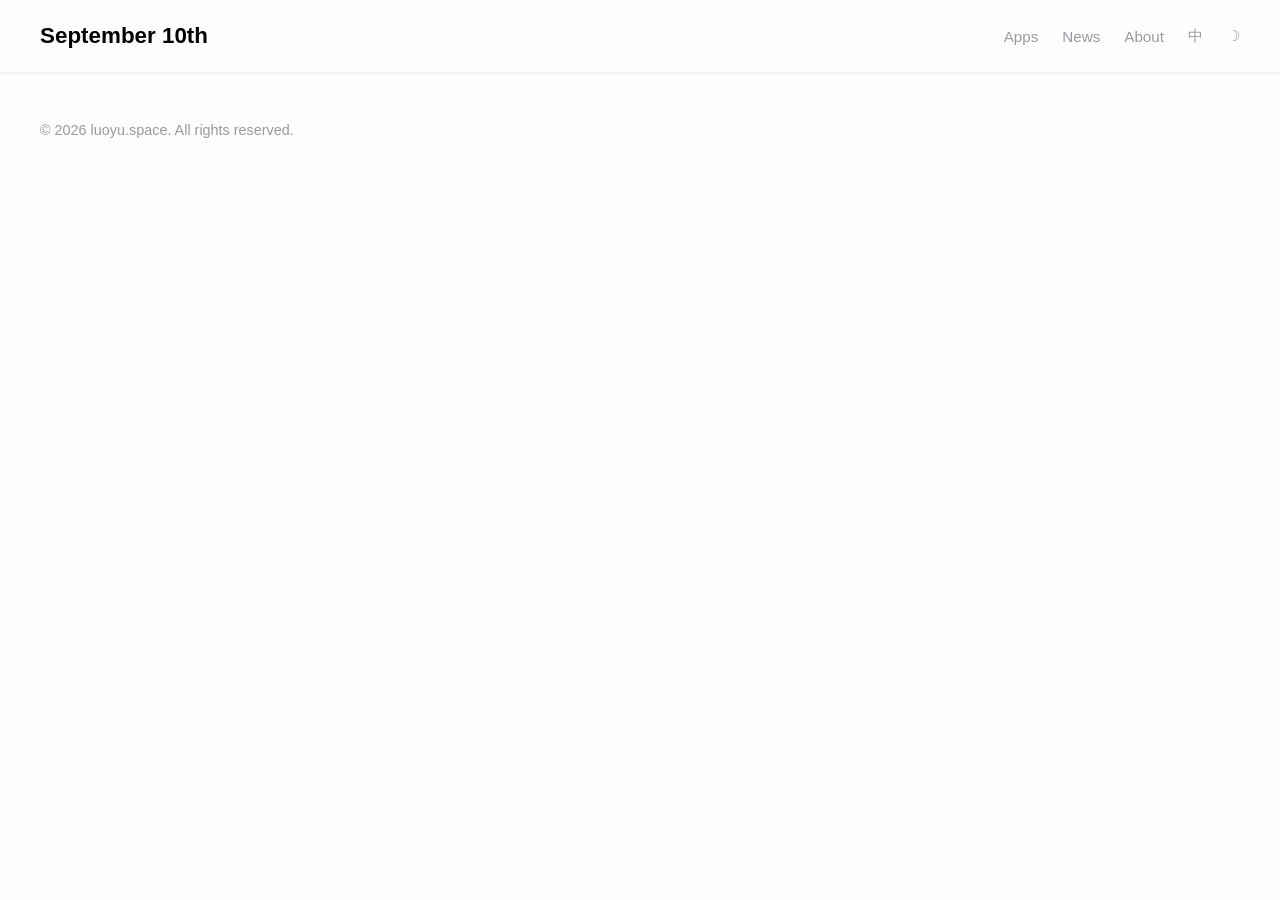
==== apps/sync-slate/index.html @ c03c420f "[Modify] app detail page" ====
<!DOCTYPE html>
<html lang="en">

<head>
  <meta charset="UTF-8">
  <meta name="viewport" content="width=device-width, initial-scale=1.0">
  <title>Sync-Slate - Sep10</title>


  <link rel="stylesheet" href="/assets/css/base.css" />
  <link rel="stylesheet" href="/assets/css/layout.css" />
  <link rel="stylesheet" href="/assets/css/components.css" />
</head>

<body>

  <site-header></site-header>
  <main>

  </main>

  <site-footer></site-footer>

  <script type="module" src="/assets/js/main.js"></script>
</body>

</html>
---- assets/css/base.css ----
:root {
    --color-bg: #fdfdfd;
    --color-light-grey-bg: #f5f6f7;
    --color-surface: #18181b;
    --color-header: #fefefe;

    --color-text: #010101;
    --color-text-secondary: #9a9aa1;

    --color-border: rgba(160, 160, 160, 0.1);

    --container-width: 1200px;

    --font-system:
        -apple-system,
        BlinkMacSystemFont,
        "SF Pro Display",
        "Helvetica Neue",
        sans-serif;
}

* {
    margin: 0;
    padding: 0;
    box-sizing: border-box;
}

html {
    font-size: 16px;
}

body {
    background: var(--color-bg);
    color: var(--color-text);

    font-family: var(--font-system);

    -webkit-font-smoothing: antialiased;
    text-rendering: optimizeLegibility;
}

img {
    display: block;
    max-width: 100%;
}

a {
    color: inherit;
    text-decoration: none;
}

button {
    background: none;
    border: none;
    color: inherit;
    font: inherit;
    cursor: pointer;
}
---- assets/css/layout.css ----
.container {
    width: min(100% - 48px, var(--container-width));
    margin: 0 auto;
}

.site-header {
    position: sticky;
    top: 0;

    backdrop-filter: blur(20px);

    border-bottom: 1px solid var(--color-border);

    z-index: 100;
}

.header-inner {
    height: 72px;

    display: flex;
    align-items: center;
    justify-content: space-between;
}

.site-nav {
    display: flex;
    align-items: center;
    gap: 24px;
}

/* -------------------- hero -------------------- */
.hero {
    /* min-height: calc(100vh - 72px); */
    min-height: calc(76vh - 72px);

    display: flex;
    align-items: center;
}

.hero-inner {
    width: 100%;

    display: grid;
    grid-template-columns: 1.1fr 0.9fr;
    gap: 64px;
    align-items: center;
}

.hero-content {
    max-width: 660px;
}
---- assets/css/components.css ----
/* -------------------------------------------- */
.site-logo {
    font-size: 1.4rem;
    font-weight: 600;
    /* letter-spacing: -0.02em; */
}

.site-header {
    background-color: var(--color-header);
}

.site-nav a,
.site-nav button {
    font-size: 0.95rem;

    color: var(--color-text-secondary);

    transition:
        color 0.2s ease,
        opacity 0.2s ease;
}

.site-nav a:hover,
.site-nav button:hover {
    color: var(--color-text);
}

/* ---------------------- hero --------------------- */
.hero {
    background-color: var(--color-light-grey-bg);
}

.hero-inner {
    margin-left: 20px;
    margin-right: 20px;
}

.hero-label {
    font-size: 0.9rem;
    letter-spacing: 0.08em;
    text-transform: uppercase;

    color: var(--color-text-secondary);
    margin-bottom: 10px;
}

.hero-title {
    font-size: clamp(3rem, 2vw, 6.4rem);
    line-height: 0.95;
    margin-bottom: 10px;
}

.hero-description {
    max-width: 560px;

    font-size: 1.15rem;
    line-height: 1.7;

    color: var(--color-text-secondary);

    margin-bottom: 40px;
}

.hero-actions {
    display: flex;
    gap: 16px;
}

.button-primary {
    display: inline-flex;
    align-items: center;
    justify-content: center;

    height: 48px;
    padding: 0 24px;

    border-radius: 999px;

    background: #ffffff;
    color: #000000;

    font-size: 0.95rem;
    font-weight: 500;

    transition:
        transform 0.2s ease,
        opacity 0.2s ease;
}

.button-primary:hover {
    opacity: 0.92;
    transform: translateY(-1px);
}

.button-secondary {
    display: inline-flex;
    align-items: center;
    justify-content: center;
    height: 48px;
    padding: 0 24px;
    border-radius: 999px;
    border: 1px solid var(--color-border);
    color: var(--color-text);
    transition: transform 0.2s ease,
        border-color 0.2s ease;
}

.button-secondary:hover {
    transform: translateY(-1px);
    border-color: rgba(255, 255, 255, 0.2);
}

.hero-visual {
    display: flex;
    justify-content: center;
}

.hero-image-wrap {
    width: 100%;
    max-width: 560px;
    border-radius: 30px;
    overflow: hidden;
    border: 1px solid var(--color-border);
    background: #ffffff;
}

.hero-image {
    display: block;
    width: 100%;
    height: auto;
}

/* ------------------ footer ------------------ */

.site-footer {
    padding: 48px 0;
    border-top: 1px solid var(--color-border);
}

.footer-text {
    font-size: 0.9rem;
    color: var(--color-text-secondary);
}

/* ----------------- section area ------------------- */
.section-header {
    margin: 80px 0 32px;
}

.section-header h2 {
    font-size: 2rem;
    letter-spacing: -0.03em;
}

.section-header p {
    margin-top: 8px;
    color: var(--color-text-secondary);
}

/* ------------------- home section apps -------------------- */

apps-section {
    background-color: var(--color-light-grey-bg);
}

.apps-grid {
    display: grid;
    grid-template-columns: repeat(auto-fill, minmax(190px, 1fr));
    gap: 16px;
}

.app-card {
    display: flex;
    flex-direction: column;
    gap: 16px;
    padding: 25px 8px 25px 25px;
    border: 1px solid var(--color-border);
    border-radius: 8px;
    background:
        linear-gradient(180deg,
            rgba(255, 255, 255, 0.04),
            rgba(255, 255, 255, 0.02));
    transition:
        transform 0.25s ease,
        border-color 0.25s ease,
        background 0.25s ease;
}

.app-card:hover {
    transform: translateY(-1px);
    border-color: rgba(160, 160, 160, 0.15);
    background:
        linear-gradient(180deg,
            rgba(255, 255, 255, 0.06),
            rgba(255, 255, 255, 0.03));
}

.app-icon {
    width: 80px;
    height: 80px;
    object-fit: cover;

    display: block;
    align-items: center;
    justify-content: center;

    border-radius: 22%;
    border: 1px solid rgba(0, 0, 0, 0.1);
    font-size: 14px;

    filter: drop-shadow(0 10px 15px rgba(0, 0, 0, 0.1)) drop-shadow(0 4px 10px rgba(0, 0, 0, 0.2));
}

.app-card-title {
    font-size: 1.2rem;
    font-weight: 600;
    letter-spacing: 0.02em;
}

.app-card-desc {
    font-size: 0.95rem;
    color: var(--color-text-secondary);
    line-height: 1.5;
}

.app-tags {
    display: flex;
    flex-wrap: wrap;
    gap: 8px;
}

.app-tag {
    padding: 6px 10px;
    border-radius: 8px;
    border: 1px solid rgba(0, 0, 0, 0.1);
    background: rgba(255, 255, 255, 0.06);
    color: var(--color-text-primary);
    font-size: 0.78rem;
    font-weight: 600;
    width: fit-content;
}

/* ------------------- home section about ------------------- */

.about-section {
    margin: 100px 0;
    background-color: #ffffff;
}

.about-head {
    margin-bottom: 40px;
}

.about-head h2 {
    font-size: 2rem;
    letter-spacing: -0.03em;
}

.about-head p {
    margin-top: 8px;
    color: var(--color-text-secondary);
}

.about-grid {
    display: grid;
    grid-template-columns: repeat(auto-fit, minmax(260px, 1fr));
    gap: 24px;
}

.about-item {
    display: flex;
    gap: 14px;

    padding: 18px;

    border: 1px solid var(--color-border);
    border-radius: 16px;

    background: rgba(255, 255, 255, 0.02);
}

.about-icon {
    width: 28px;
    height: 28px;

    display: flex;
    align-items: center;
    justify-content: center;

    color: var(--color-text-secondary);

    font-size: 12px;
}

.about-title {
    font-size: 1rem;
    font-weight: 500;
    margin-bottom: 6px;
}

.about-desc {
    font-size: 0.92rem;
    color: var(--color-text-secondary);
    line-height: 1.5;
}

/* ---------------- home section news ------------------ */

.news-section {
    margin: 100px 0;
}

.news-list {
    display: flex;
    flex-direction: column;
    gap: 12px;
}

.news-item {
    display: flex;
    justify-content: space-between;
    align-items: baseline;

    padding: 16px 18px;

    border: 1px solid var(--color-border);
    border-radius: 14px;

    background: rgba(255, 255, 255, 0.02);

    transition: transform 0.2s ease, border-color 0.2s ease;
}

.news-item:hover {
    transform: translateY(-2px);
    border-color: rgba(255, 255, 255, 0.2);
}

.news-date {
    font-size: 0.85rem;
    color: var(--color-text-secondary);

    min-width: 120px;
}

.news-title {
    flex: 1;

    font-size: 0.95rem;
    font-weight: 500;
}

/* -------------------------------------------------- */
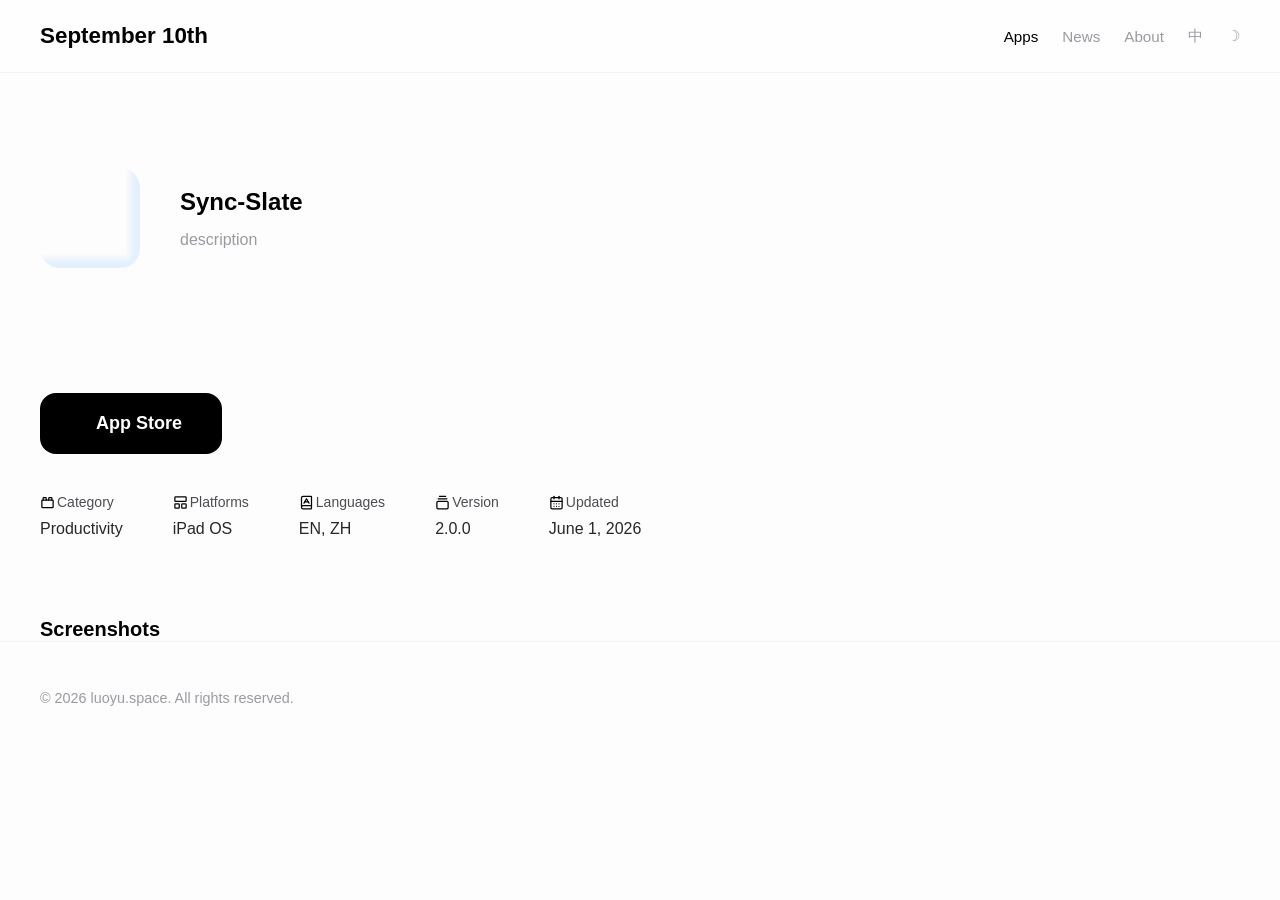
==== commit d9ff0a67: "[Modify] build app detail page" ====
--- a/apps/sync-slate/index.html
+++ b/apps/sync-slate/index.html
@@ -6,19 +6,31 @@
   <meta name="viewport" content="width=device-width, initial-scale=1.0">
   <title>Sync-Slate - Sep10</title>
 
-
   <link rel="stylesheet" href="/assets/css/base.css" />
   <link rel="stylesheet" href="/assets/css/layout.css" />
   <link rel="stylesheet" href="/assets/css/components.css" />
+  <link rel="stylesheet" href="/apps/components/app-detail.css" />
 </head>
 
-<body>
+<body data-page="apps">
 
   <site-header></site-header>
   <main>
 
+    <app-sec-hero app-icon="/assets/img/placeholder-grid-10.png" title="Sync-Slate" description="description"
+      image="image" app-btn-first-icon="/assets/icon/apple.svg" app-btn-first-text="App Store"
+      d_g_category_icon="/assets/icon/toy-brick.svg" d_g_category_name="Category" d_g_category_value="Productivity"
+      d_g_platform_icon="/assets/icon/layout-panel-top.svg" d_g_platform_name="Platforms" d_g_platform_value="iPad OS"
+      d_g_langs_icon="/assets/icon/book-a.svg" d_g_langs_name="Languages" d_g_langs_value="EN, ZH"
+      d_g_ver_icon="/assets/icon/gallery-vertical-end.svg" d_g_ver_name="Version" d_g_ver_value="2.0.0"
+      d_g_date_icon="/assets/icon/calendar-days.svg" d_g_date_name="Updated" d_g_date_value="June 1, 2026">
+    </app-sec-hero>
+
+    <app-sec-screenshot>
+    </app-sec-screenshot>
+
+
   </main>
-
   <site-footer></site-footer>
 
   <script type="module" src="/assets/js/main.js"></script>
--- a/assets/css/layout.css
+++ b/assets/css/layout.css
@@ -31,14 +31,15 @@
 /* -------------------- hero -------------------- */
 .hero {
     /* min-height: calc(100vh - 72px); */
-    min-height: calc(76vh - 72px);
+    min-height: calc(60vh - 72px);
+    /* 690px or 570px */
 
     display: flex;
     align-items: center;
 }
 
 .hero-inner {
-    width: 100%;
+    /* width: 100%; */
 
     display: grid;
     grid-template-columns: 1.1fr 0.9fr;
@@ -48,4 +49,11 @@
 
 .hero-content {
     max-width: 660px;
+}
+
+/* ---------------------- app hero --------------------- */
+.app-hero {
+    min-height: calc(50vh - 72px);
+    display: flex;
+    align-items: center;
 }
--- a/assets/css/components.css
+++ b/assets/css/components.css
@@ -1,4 +1,4 @@
-/* -------------------------------------------- */
+/* --------------------- header --------------------- */
 .site-logo {
     font-size: 1.4rem;
     font-weight: 600;
@@ -25,7 +25,40 @@
     color: var(--color-text);
 }
 
-/* ---------------------- hero --------------------- */
+/* 高亮 nav 中已打开的页面 */
+.site-nav a.active {
+    color: var(--color-text);
+}
+
+/* ------------------ footer ------------------ */
+
+.site-footer {
+    padding: 48px 0;
+    border-top: 1px solid var(--color-border);
+}
+
+.footer-text {
+    font-size: 0.9rem;
+    color: var(--color-text-secondary);
+}
+
+
+/* ----------------- section area ------------------- */
+.section-header {
+    margin: 80px 0 32px;
+}
+
+.section-header h2 {
+    font-size: 2rem;
+    letter-spacing: -0.03em;
+}
+
+.section-header p {
+    margin-top: 8px;
+    color: var(--color-text-secondary);
+}
+
+/* ---------------------- home hero --------------------- */
 .hero {
     background-color: var(--color-light-grey-bg);
 }
@@ -130,31 +163,37 @@
     height: auto;
 }
 
-/* ------------------ footer ------------------ */
-
-.site-footer {
-    padding: 48px 0;
-    border-top: 1px solid var(--color-border);
-}
-
-.footer-text {
-    font-size: 0.9rem;
-    color: var(--color-text-secondary);
-}
-
-/* ----------------- section area ------------------- */
-.section-header {
-    margin: 80px 0 32px;
-}
-
-.section-header h2 {
-    font-size: 2rem;
-    letter-spacing: -0.03em;
-}
-
-.section-header p {
-    margin-top: 8px;
-    color: var(--color-text-secondary);
+/* ------------------- page hero ------------------- */
+
+.page-hero {
+    padding: 60px 0 10px;
+}
+
+.page-label {
+    margin-bottom: 20px;
+
+    color: var(--color-text-secondary);
+
+    text-transform: uppercase;
+    letter-spacing: 0.08em;
+
+    font-size: 0.82rem;
+}
+
+.page-title {
+    font-size: clamp(3rem, 8vm, 5rem);
+
+    line-height: 0.95;
+
+    letter-spacing: -0.05em;
+    margin-bottom: 30px;
+}
+
+.page-description {
+    max-width: 640px;
+    color: var(--color-text-secondary);
+    line-height: 1.8;
+    font-size: 1.05rem;
 }
 
 /* ------------------- home section apps -------------------- */
@@ -173,13 +212,14 @@
     display: flex;
     flex-direction: column;
     gap: 16px;
-    padding: 25px 8px 25px 25px;
+    padding: 24px 8px 24px 24px;
     border: 1px solid var(--color-border);
     border-radius: 8px;
-    background:
+    /* background:
         linear-gradient(180deg,
             rgba(255, 255, 255, 0.04),
-            rgba(255, 255, 255, 0.02));
+            rgba(255, 255, 255, 0.02)); */
+    background-color: #ffffff;
     transition:
         transform 0.25s ease,
         border-color 0.25s ease,
@@ -189,10 +229,10 @@
 .app-card:hover {
     transform: translateY(-1px);
     border-color: rgba(160, 160, 160, 0.15);
-    background:
+    /* background:
         linear-gradient(180deg,
             rgba(255, 255, 255, 0.06),
-            rgba(255, 255, 255, 0.03));
+            rgba(255, 255, 255, 0.03)); */
 }
 
 .app-icon {
@@ -214,7 +254,7 @@
 .app-card-title {
     font-size: 1.2rem;
     font-weight: 600;
-    letter-spacing: 0.02em;
+    letter-spacing: 0.03em;
 }
 
 .app-card-desc {
@@ -232,76 +272,88 @@
 .app-tag {
     padding: 6px 10px;
     border-radius: 8px;
+
     border: 1px solid rgba(0, 0, 0, 0.1);
     background: rgba(255, 255, 255, 0.06);
     color: var(--color-text-primary);
     font-size: 0.78rem;
     font-weight: 600;
     width: fit-content;
+
+    display: inline-flex;
+    align-items: center;
+    gap: 5px;
+}
+
+.app-tag-icon {
+    width: 14px;
+    height: 14px;
+    opacity: 0.9;
 }
 
 /* ------------------- home section about ------------------- */
 
 .about-section {
-    margin: 100px 0;
-    background-color: #ffffff;
+    position: relative;
+    margin: 100px 0 80px 0;
+    overflow: hidden;
+    background-color: var(--color-light-grey-bg);
+}
+
+.about-background {
+    position: absolute;
+    inset: 0;
+
+    background: radial-gradient(circle at right center, rgba(255, 255, 255, 0.06), transparent 45%);
+
+    pointer-events: none;
 }
 
 .about-head {
-    margin-bottom: 40px;
-}
-
-.about-head h2 {
-    font-size: 2rem;
-    letter-spacing: -0.03em;
-}
-
-.about-head p {
-    margin-top: 8px;
-    color: var(--color-text-secondary);
-}
-
-.about-grid {
+    margin: 40px 0 30px 0;
+    position: relative;
+    max-width: 760px;
+    z-index: 1;
+}
+
+.about-features {
+    position: relative;
+
     display: grid;
-    grid-template-columns: repeat(auto-fit, minmax(260px, 1fr));
-    gap: 24px;
-}
-
-.about-item {
-    display: flex;
-    gap: 14px;
-
-    padding: 18px;
-
-    border: 1px solid var(--color-border);
-    border-radius: 16px;
-
-    background: rgba(255, 255, 255, 0.02);
+    grid-template-columns: repeat(3, 1fr);
+    gap: 50px;
+
+    z-index: 1;
+    width: 70%;
+    min-width: 500px;
+    padding: 30px 0 0 0;
+}
+
+.about-feature {
+    /* border: 1px solid #fff; */
+    /* debug */
+
+    display: flex;
+    flex-direction: column;
+    gap: 12px;
+    margin-bottom: 3rem;
 }
 
 .about-icon {
     width: 28px;
     height: 28px;
-
-    display: flex;
-    align-items: center;
-    justify-content: center;
-
-    color: var(--color-text-secondary);
-
-    font-size: 12px;
+    margin-bottom: 12px;
 }
 
 .about-title {
-    font-size: 1rem;
-    font-weight: 500;
-    margin-bottom: 6px;
+    font-size: 1.1rem;
+    font-weight: 600;
 }
 
 .about-desc {
-    font-size: 0.92rem;
-    color: var(--color-text-secondary);
-    line-height: 1.5;
+    font-size: 0.96rem;
+    color: var(--color-text-secondary);
+    line-height: 1.4;
 }
 
 /* ---------------- home section news ------------------ */
@@ -350,4 +402,4 @@
     font-weight: 500;
 }
 
-/* -------------------------------------------------- */+/* ------------------------------------------------- */
--- a/apps/components/app-detail.css
+++ b/apps/components/app-detail.css
@@ -0,0 +1,107 @@
+.app-hero-content {
+  /* position: absolute; */
+  width: 100%;
+  /* height: 600px; */
+  padding: 10px 0 80px 0;
+}
+
+/* --------------------------- app meta --------------------------- */
+.app-meta {
+  display: flex;
+  flex-direction: row;
+  min-height: 30vh;
+  align-items: center;
+  /* background-color: aqua; */
+  gap: 40px;
+}
+
+.app-detail-icon {
+  width: 100;
+  height: 100;
+  border-radius: 20%;
+}
+
+.app-meta-text {
+  display: flex;
+  flex-direction: column;
+  gap: 15px;
+}
+
+.app-meta-text p {
+  color: var(--color-text-secondary);
+}
+
+.app-actions {
+  display: flex;
+  gap: 20px;
+  margin: 40px 0 40px 0;
+}
+
+.app-btn {
+  display: inline-flex;
+  padding: 20px 40px;
+  background-color: #000;
+  color: white;
+  border-radius: 16px;
+}
+
+.app-btn:hover {
+  transform: translateY(-1px);
+}
+
+.app-btn img {
+  width: 16px;
+  height: 16px;
+  /* fill: #9b9da2;
+  filter: grayscale(100%); */
+}
+
+.app-btn span {
+  font-size: 18px;
+  font-weight: 600;
+}
+
+.app-details-grid {
+  display: inline-flex;
+  gap: 50px;
+}
+
+.app-detail-item {
+  display: flex;
+  flex-direction: column;
+  gap: 10px;
+}
+
+.app-detail-item-name-gp {
+  display: inline-flex;
+  align-items: center;
+  gap: 2px;
+}
+
+.app-detail-item-name-gp img {
+  width: 15px;
+  height: 15px;
+}
+
+.app-detail-item-name-gp span {
+  color: #4c4d51;
+  font-size: 14px;
+}
+
+.app-detail-item-value {
+  color: #272728;
+  font-weight: 500;
+}
+
+.app-detail-icon {
+  width: 100px;
+  height: 100px;
+}
+
+/* --------------------------- app sec --------------------------- */
+
+/* --------------------------- app sec screenshot --------------------------- */
+.app-sec-screenshot-title {
+  font-size: 20px;
+  font-weight: 600;
+}
